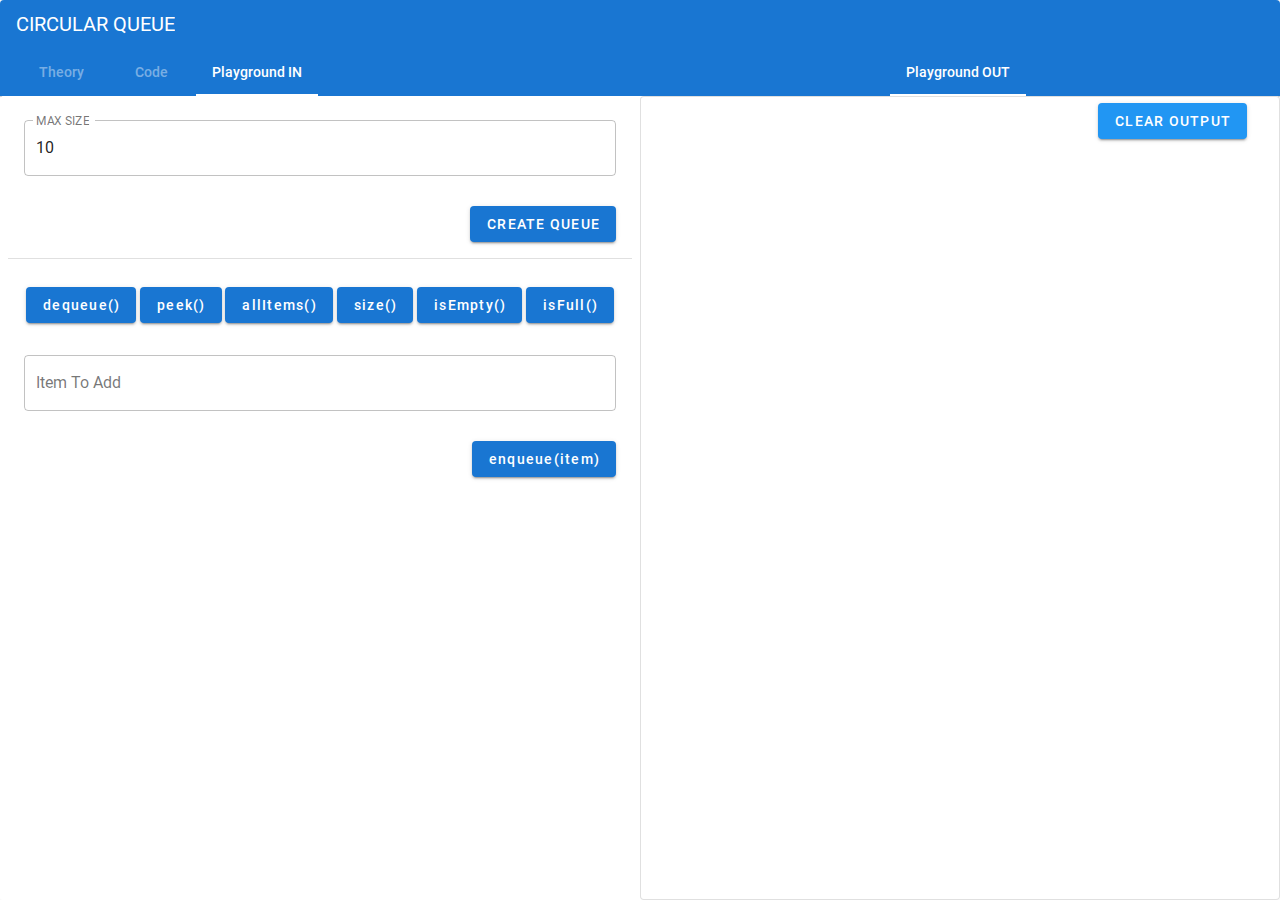
==== dsa-circular-queue.html @ 7d2bccdb "first commit" ====
<!DOCTYPE html><html lang=en><head><meta charset=utf-8><meta http-equiv=X-UA-Compatible content="IE=edge"><meta name=viewport content="width=device-width,initial-scale=1"><link rel=icon href=/favicon.ico><link rel=stylesheet href=prism.css><title>CIRCULAR QUEUE</title><link href=/js/about.7f41a5c8.js rel=prefetch><link href=/css/app.06e31dac.css rel=preload as=style><link href=/css/chunk-vendors.9e5275e9.css rel=preload as=style><link href=/js/app.5265395d.js rel=preload as=script><link href=/js/chunk-vendors.8cb225a3.js rel=preload as=script><link href=/css/chunk-vendors.9e5275e9.css rel=stylesheet><link href=/css/app.06e31dac.css rel=stylesheet></head><body><noscript><strong>We're sorry but dsa doesn't work properly without JavaScript enabled. Please enable it to continue.</strong></noscript><div id=app></div><script src=prism.js></script><script src=/js/chunk-vendors.8cb225a3.js></script><script src=/js/app.5265395d.js></script></body></html>
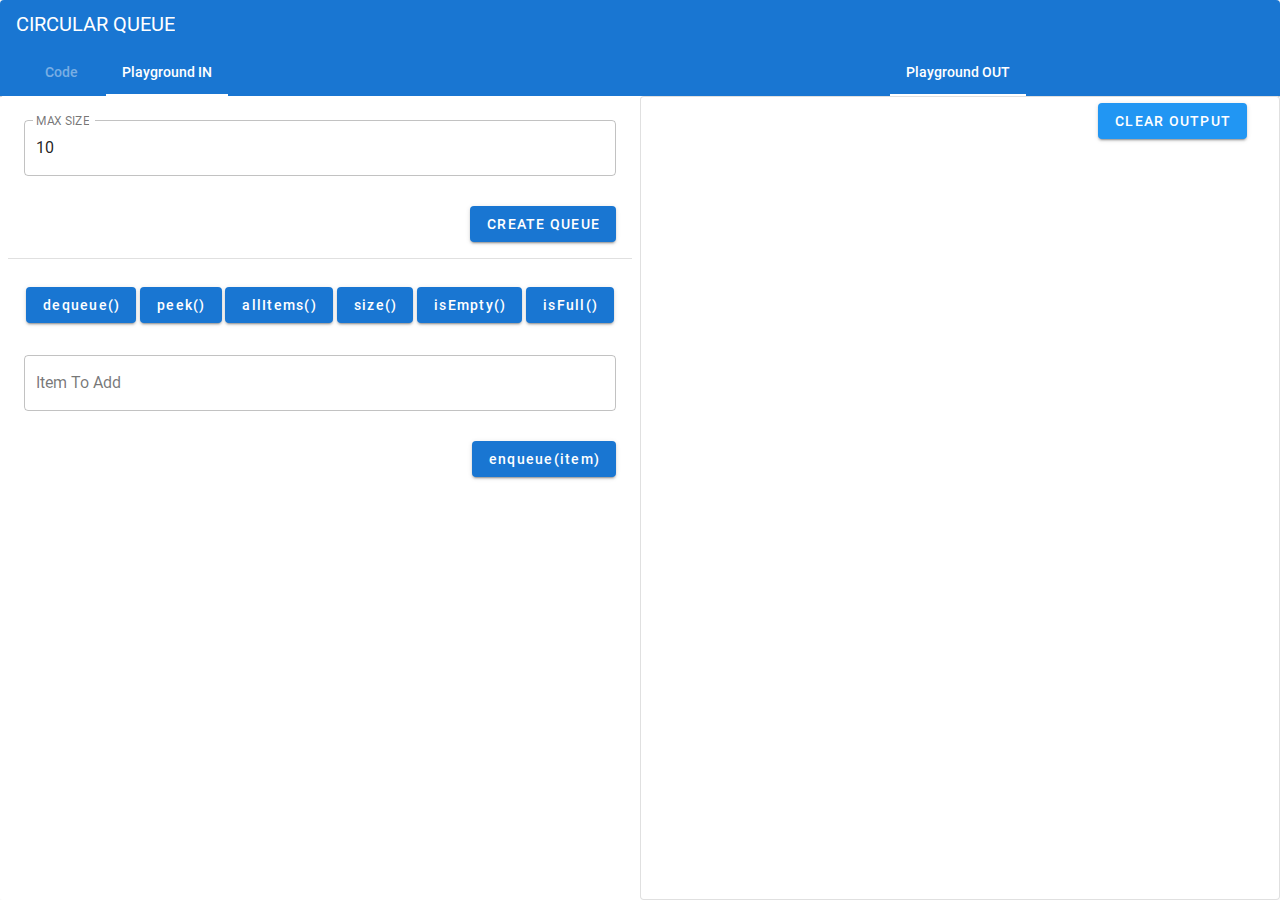
==== commit 39159f77: "more fixes" ====
--- a/dsa-circular-queue.html
+++ b/dsa-circular-queue.html
@@ -1 +1 @@
-<!DOCTYPE html><html lang=en><head><meta charset=utf-8><meta http-equiv=X-UA-Compatible content="IE=edge"><meta name=viewport content="width=device-width,initial-scale=1"><link rel=icon href=/favicon.ico><link rel=stylesheet href=prism.css><title>CIRCULAR QUEUE</title><link href=/js/about.7f41a5c8.js rel=prefetch><link href=/css/app.06e31dac.css rel=preload as=style><link href=/css/chunk-vendors.9e5275e9.css rel=preload as=style><link href=/js/app.5265395d.js rel=preload as=script><link href=/js/chunk-vendors.8cb225a3.js rel=preload as=script><link href=/css/chunk-vendors.9e5275e9.css rel=stylesheet><link href=/css/app.06e31dac.css rel=stylesheet></head><body><noscript><strong>We're sorry but dsa doesn't work properly without JavaScript enabled. Please enable it to continue.</strong></noscript><div id=app></div><script src=prism.js></script><script src=/js/chunk-vendors.8cb225a3.js></script><script src=/js/app.5265395d.js></script></body></html>+<!DOCTYPE html><html lang=en><head><meta charset=utf-8><meta http-equiv=X-UA-Compatible content="IE=edge"><meta name=viewport content="width=device-width,initial-scale=1"><link rel=icon href=./favicon.ico><link rel=stylesheet href=prism.css><title>CIRCULAR QUEUE</title><link href=./js/about.7f41a5c8.js rel=prefetch><link href=./css/app.06e31dac.css rel=preload as=style><link href=./css/chunk-vendors.9e5275e9.css rel=preload as=style><link href=./js/app.8d503e2a.js rel=preload as=script><link href=./js/chunk-vendors.8cb225a3.js rel=preload as=script><link href=./css/chunk-vendors.9e5275e9.css rel=stylesheet><link href=./css/app.06e31dac.css rel=stylesheet></head><body><noscript><strong>We're sorry but dsa doesn't work properly without JavaScript enabled. Please enable it to continue.</strong></noscript><div id=app></div><script src=./prism.js></script><script src=./js/chunk-vendors.8cb225a3.js></script><script src=./js/app.8d503e2a.js></script></body></html>